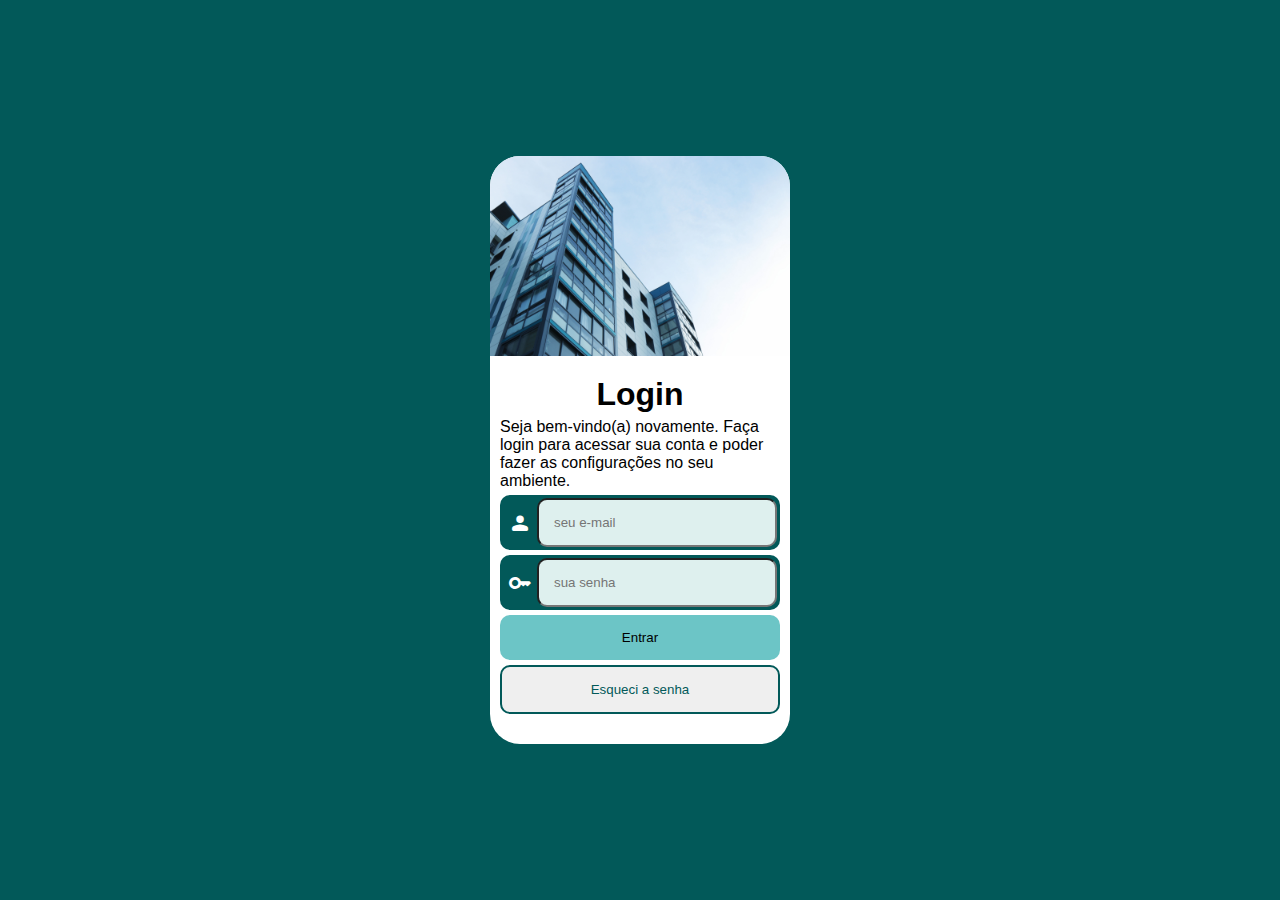
==== index.html @ 1de03194 "files" ====
<!DOCTYPE html>
<html lang="pt-br">
<head>
    <meta charset="UTF-8">
    <meta http-equiv="X-UA-Compatible" content="IE=edge">
    <meta name="viewport" content="width=device-width, initial-scale=1.0">
    <title>Projeto Login</title>
    <link rel="stylesheet" href="https://fonts.googleapis.com/css2?family=Material+Symbols+Rounded:opsz,wght,FILL,GRAD@20..48,100..700,0..1,-50..200" />
    <link rel="stylesheet" href="estilos/style.css">
</head>
<body>
    <main>
        <div id="imagem"></div>
        <section>
            <h1>Login</h1>
            <p>Seja bem-vindo(a) novamente. Faça login para acessar sua conta e poder fazer as configurações no seu ambiente.</p>
            <form action="">
                <div class="entrada">
                    <i class="material-symbols-rounded">person</i>
                    <input type="email" name="email" id="email" placeholder="seu e-mail"></div>
                <div class="entrada">
                    <i class="material-symbols-rounded">key</i>
                    <input type="password" name="senha" id="senha" placeholder="sua senha"></div>
                <input type="submit" value="Entrar" id="submit">
                <button>
                    <a href="#">Esqueci a senha</a>
                </button>
            </form>
        </section>
    </main>
</body>
</html>
---- estilos/style.css ----
@charset "UTF-8";

:root {
    --cor1: #6CC5C6;
    --cor2: #DEF0EE;
    --cor3: #9ED6D7;
    --cor4: #025959;
    --cor5: #D1645D;
}

* {
    margin: 0px;
    padding: 0px;
}

html, body {
    height: 100vh;
    width: 100vw;
    font-family: Arial, Helvetica, sans-serif;
}

body {
    background-color: var(--cor4);
    position: relative;
}

main {
    width: 300px;
    background-color: #fff;
    position: absolute;
    left: 50%;
    top: 50%;
    transform: translate(-50%, -50%);
    border-radius: 30px;
}

div#imagem {
    background-image: url(../foto-predio-m.jpg);
    background-size: cover;
    background-position: center center;
    height: 200px;
    border-radius: 30px 30px 0px 0px;
}

section {
    padding: 20px 10px 30px;
}

section h1 {
    text-align: center;
}

h1, p, .entrada, #submit {
    margin-bottom: 5px;
}

form input, form button {
    display: block;
    padding: 15px;
    width: 100%;
    border-radius: 10px;
}

div.entrada {
    background-color: var(--cor4);
    display: flex;
    justify-content: center;
    align-items: center;
    padding: 3px;
    border-radius: 10px;
}

i {
    color: white;
    padding: 5px;
}

.material-symbols-rounded {
  font-variation-settings:
  'FILL' 1,
  'wght' 400,
  'GRAD' 0,
  'opsz' 48
}

div.entrada input {
    background-color: var(--cor2);
}

input#submit {
    background-color: var(--cor1);
    border: none;
}

button {
    border: 2px solid var(--cor4);
}

a {
    text-decoration: none;
    color: var(--cor4);
}
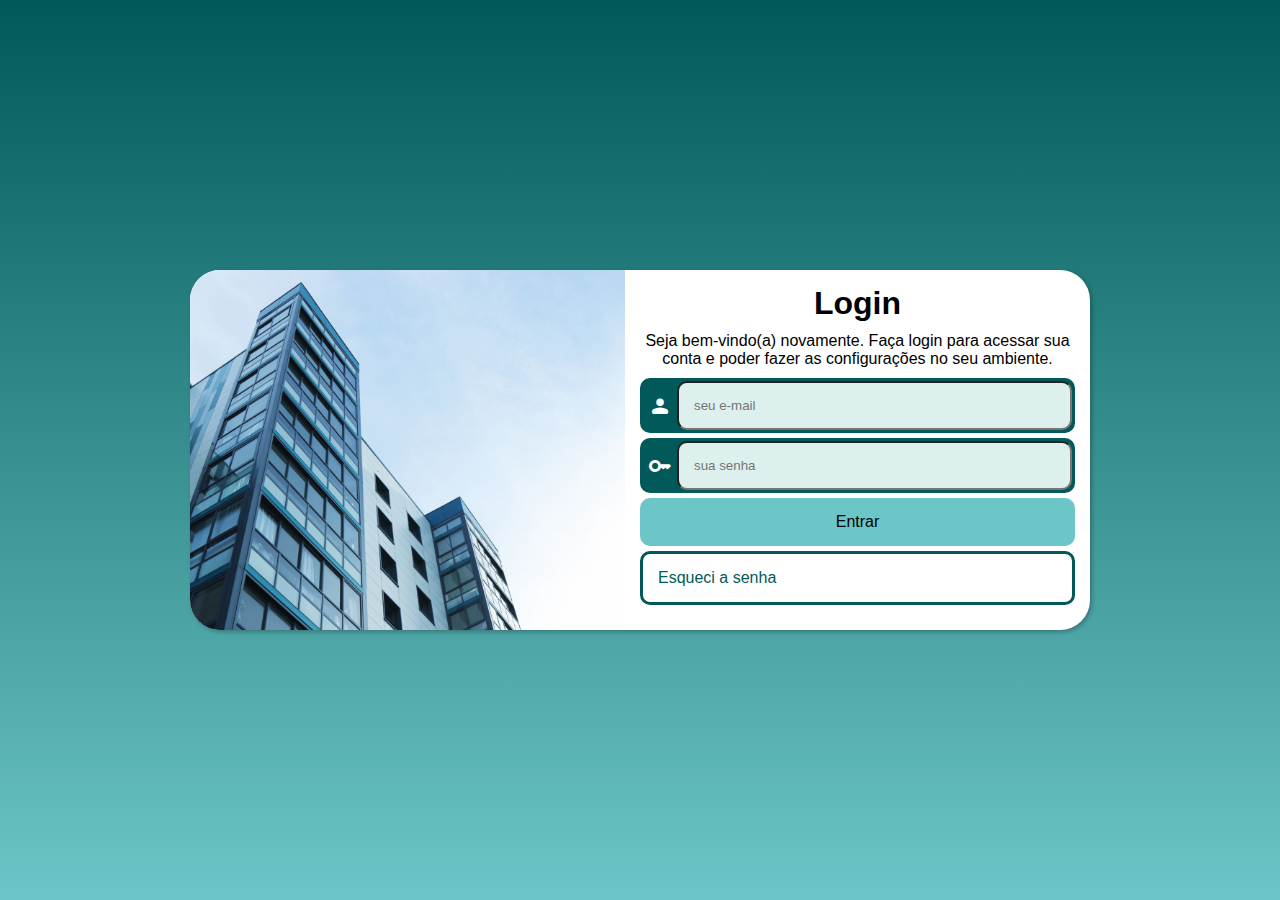
==== commit 75cc3155: "responsive" ====
--- a/index.html
+++ b/index.html
@@ -7,24 +7,25 @@
     <title>Projeto Login</title>
     <link rel="stylesheet" href="https://fonts.googleapis.com/css2?family=Material+Symbols+Rounded:opsz,wght,FILL,GRAD@20..48,100..700,0..1,-50..200" />
     <link rel="stylesheet" href="estilos/style.css">
+    <link rel="stylesheet" href="estilos/media-queries.css">
 </head>
 <body>
     <main>
-        <div id="imagem"></div>
+        <div id="imagem">
+
+        </div>
         <section>
             <h1>Login</h1>
             <p>Seja bem-vindo(a) novamente. Faça login para acessar sua conta e poder fazer as configurações no seu ambiente.</p>
             <form action="">
                 <div class="entrada">
                     <i class="material-symbols-rounded">person</i>
-                    <input type="email" name="email" id="email" placeholder="seu e-mail"></div>
+                    <input type="email" name="email" id="email" placeholder="seu e-mail" required></div>
                 <div class="entrada">
                     <i class="material-symbols-rounded">key</i>
-                    <input type="password" name="senha" id="senha" placeholder="sua senha"></div>
+                    <input type="password" name="senha" id="senha" placeholder="sua senha" required></div>
                 <input type="submit" value="Entrar" id="submit">
-                <button>
-                    <a href="#">Esqueci a senha</a>
-                </button>
+                <a href="https://www.google.com" target="_blank">Esqueci a senha</a>
             </form>
         </section>
     </main>
--- a/estilos/style.css
+++ b/estilos/style.css
@@ -37,7 +37,7 @@
 div#imagem {
     background-image: url(../foto-predio-m.jpg);
     background-size: cover;
-    background-position: center center;
+    background-position: center center; 
     height: 200px;
     border-radius: 30px 30px 0px 0px;
 }
@@ -46,15 +46,16 @@
     padding: 20px 10px 30px;
 }
 
-section h1 {
+section h1, p {
     text-align: center;
+    margin-bottom: 10px;
 }
 
-h1, p, .entrada, #submit {
+.entrada, #submit {
     margin-bottom: 5px;
 }
 
-form input, form button {
+form input {
     display: block;
     padding: 15px;
     width: 100%;
@@ -90,13 +91,15 @@
 input#submit {
     background-color: var(--cor1);
     border: none;
-}
-
-button {
-    border: 2px solid var(--cor4);
+    cursor: pointer;
+    font-size: 1em;
 }
 
 a {
+    display: block;
+    padding: 15px;
+    border-radius: 10px;
+    border: 3px solid var(--cor4);
     text-decoration: none;
     color: var(--cor4);
 }--- a/estilos/media-queries.css
+++ b/estilos/media-queries.css
@@ -0,0 +1,49 @@
+@charset "UTF-8";
+
+/* Tablet */
+
+@media screen and (min-width: 768px) {
+    body {
+        background-image: linear-gradient(to bottom, var(--cor1), var(--cor5));
+    }
+
+    main {
+        width: 700px;
+        display: flex;
+        box-shadow: 2px 2px 4px rgba(0, 0, 0, 0.261);
+    }
+
+    section {
+        width: 50%;
+        order: 1;
+        padding: 15px;
+    }
+
+    div#imagem {
+        width: 50%;
+        height: 369px;
+        border-radius: 0px 30px 30px 0px;
+        order: 2;
+    }
+}
+
+@media screen and (min-width: 1024px) {
+    body {
+        background-image: linear-gradient(to bottom, var(--cor4), var(--cor1));
+    }
+
+    main {
+        width: 900px;
+        box-shadow: 2px 2px 4px rgba(0, 0, 0, 0.261);
+    }
+
+    section {
+        order: 2;
+    }
+
+    div#imagem {
+        height: 360px;
+        border-radius: 30px 0px 0px 30px;
+        order: 1;
+    }
+}
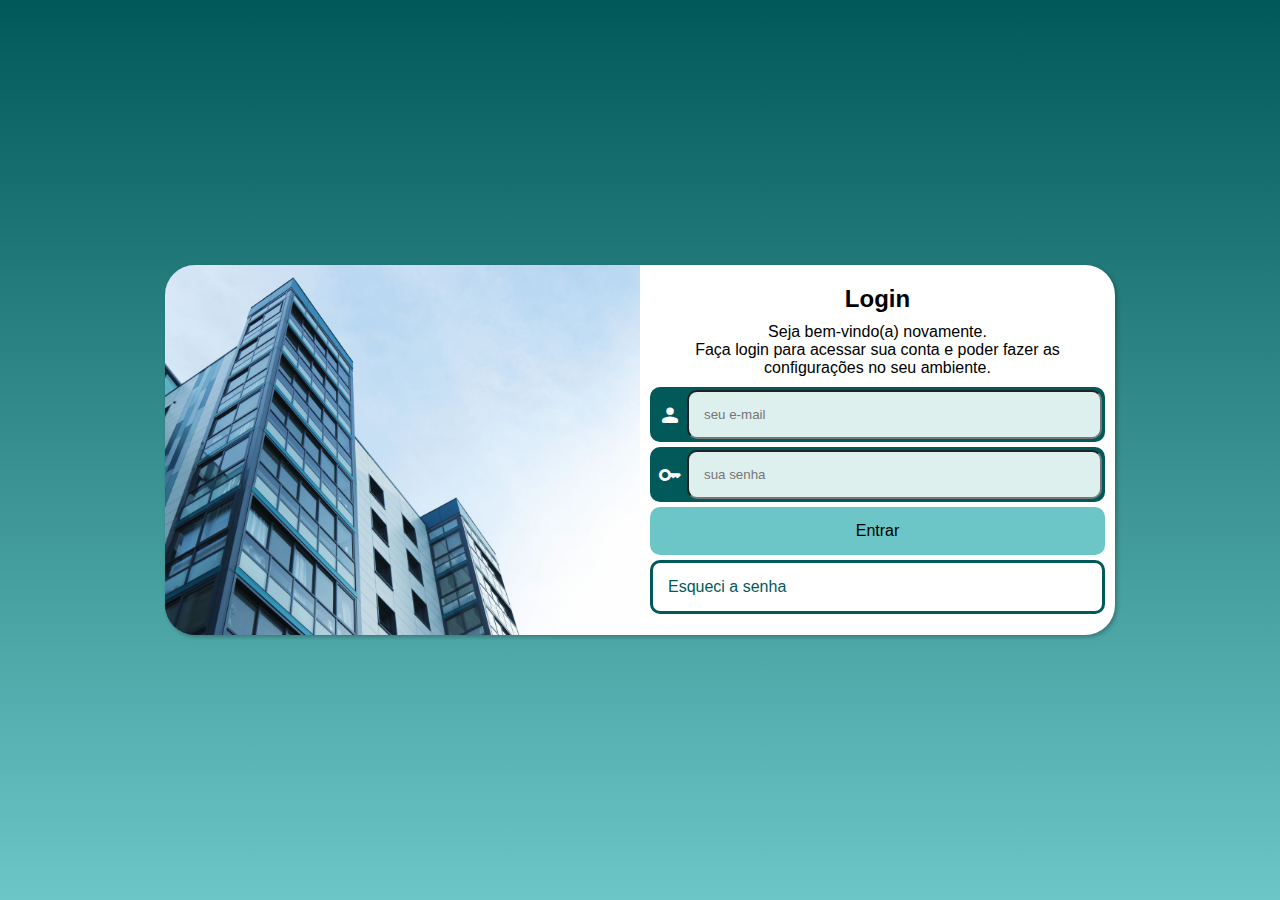
==== commit d969bff9: "depois do video" ====
--- a/index.html
+++ b/index.html
@@ -10,14 +10,14 @@
     <link rel="stylesheet" href="estilos/media-queries.css">
 </head>
 <body>
-    <main>
+    <section id="login">
         <div id="imagem">
-
+            <!-- Aqui vai a imagem CSS -->
         </div>
-        <section>
+        <section id="formulario">
             <h1>Login</h1>
-            <p>Seja bem-vindo(a) novamente. Faça login para acessar sua conta e poder fazer as configurações no seu ambiente.</p>
-            <form action="">
+            <p>Seja bem-vindo(a) novamente. <br> Faça login para acessar sua conta e poder fazer as configurações no seu ambiente.</p>
+            <form action="pag2.html">
                 <div class="entrada">
                     <i class="material-symbols-rounded">person</i>
                     <input type="email" name="email" id="email" placeholder="seu e-mail" required></div>
@@ -28,6 +28,6 @@
                 <a href="https://www.google.com" target="_blank">Esqueci a senha</a>
             </form>
         </section>
-    </main>
+    </section>
 </body>
 </html>--- a/estilos/style.css
+++ b/estilos/style.css
@@ -11,6 +11,7 @@
 * {
     margin: 0px;
     padding: 0px;
+    box-sizing: border-box;
 }
 
 html, body {
@@ -24,31 +25,42 @@
     position: relative;
 }
 
-main {
+section#login {
     width: 300px;
+    height: 580px;
     background-color: #fff;
     position: absolute;
     left: 50%;
     top: 50%;
     transform: translate(-50%, -50%);
     border-radius: 30px;
+    overflow: hidden;
+    box-shadow: 2px 2px 4px rgba(0, 0, 0, 0.261);
+
+    transition: width .3s, height .3s;
+    transition-timing-function: ease;
 }
 
 div#imagem {
-    background-image: url(../foto-predio-m.jpg);
+    display: block;
+    background: var(--cor4) url(../foto-predio-m.jpg) no-repeat;
     background-size: cover;
     background-position: center center; 
     height: 200px;
-    border-radius: 30px 30px 0px 0px;
 }
 
-section {
+section#formulario {
+    display: block;
     padding: 20px 10px 30px;
 }
 
-section h1, p {
+section#formulario h1, p {
     text-align: center;
     margin-bottom: 10px;
+}
+
+h1 {
+    font-size: 1.5em;
 }
 
 .entrada, #submit {
--- a/estilos/media-queries.css
+++ b/estilos/media-queries.css
@@ -2,28 +2,25 @@
 
 /* Tablet */
 
-@media screen and (min-width: 768px) {
+@media screen and (min-width: 768px) and (max-width: 1023px){
     body {
         background-image: linear-gradient(to bottom, var(--cor1), var(--cor5));
     }
 
-    main {
-        width: 700px;
-        display: flex;
-        box-shadow: 2px 2px 4px rgba(0, 0, 0, 0.261);
+    section#login {
+        width: 80vw;
+        height: 360px;
     }
 
-    section {
-        width: 50%;
-        order: 1;
-        padding: 15px;
+    section#formulario {
+        width: 70%;
+        float: left;
     }
 
     div#imagem {
-        width: 50%;
-        height: 369px;
-        border-radius: 0px 30px 30px 0px;
-        order: 2;
+        width: 30%;
+        height: 100%;
+        float: right;
     }
 }
 
@@ -32,18 +29,19 @@
         background-image: linear-gradient(to bottom, var(--cor4), var(--cor1));
     }
 
-    main {
-        width: 900px;
-        box-shadow: 2px 2px 4px rgba(0, 0, 0, 0.261);
-    }
-
-    section {
-        order: 2;
+    section#login {
+        width: 950px;
+        height: 370px;
     }
 
     div#imagem {
-        height: 360px;
-        border-radius: 30px 0px 0px 30px;
-        order: 1;
+        float: left;
+        width: 50%;
+        height: 100%;
+    }
+
+    section#formulario {
+        float: right;
+        width: 50%;
     }
 }
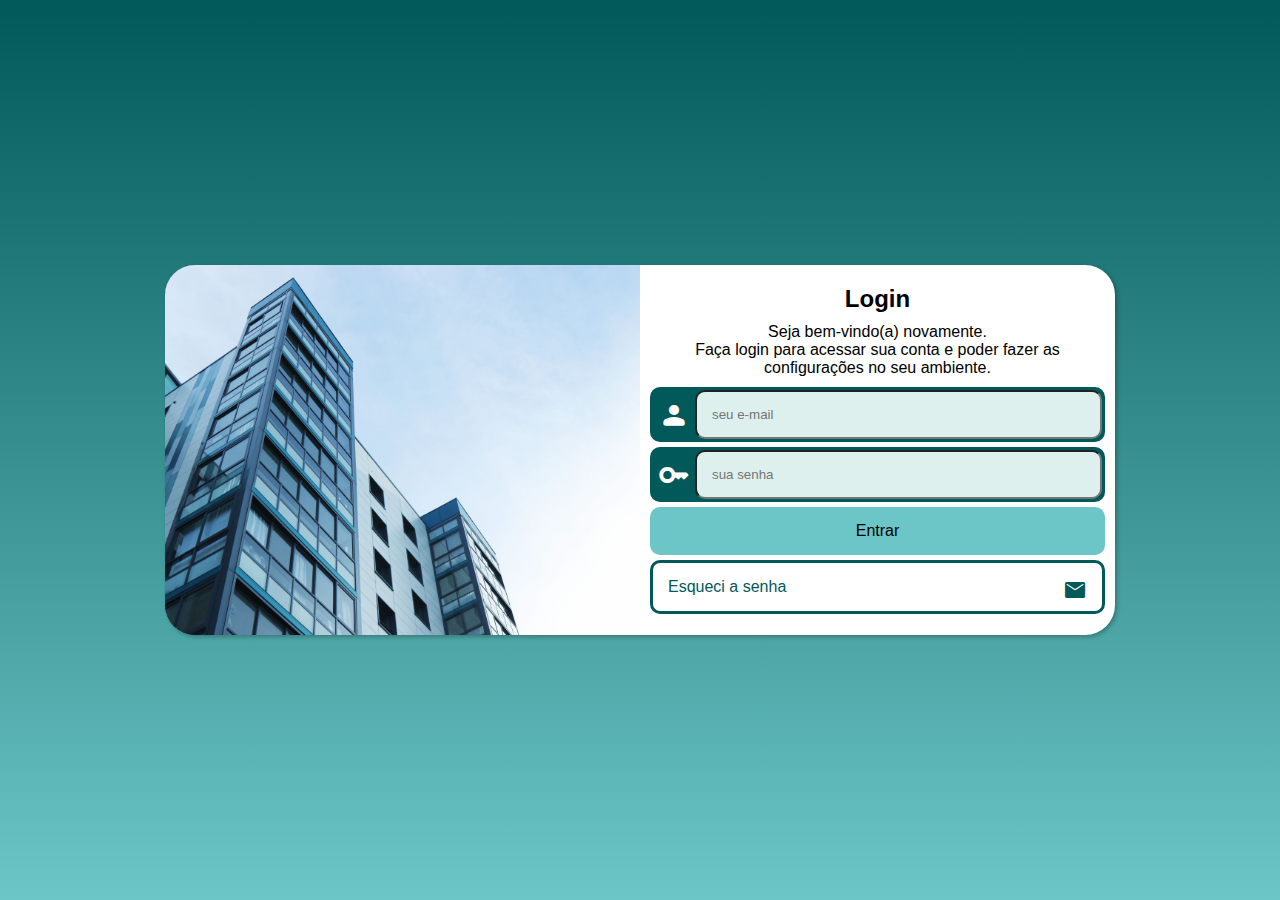
==== commit 5b5d84b5: "fim do módulo 4" ====
--- a/index.html
+++ b/index.html
@@ -17,15 +17,17 @@
         <section id="formulario">
             <h1>Login</h1>
             <p>Seja bem-vindo(a) novamente. <br> Faça login para acessar sua conta e poder fazer as configurações no seu ambiente.</p>
-            <form action="pag2.html">
+            <form action="pag2.html" autocomplete="on">
                 <div class="entrada">
                     <i class="material-symbols-rounded">person</i>
-                    <input type="email" name="email" id="email" placeholder="seu e-mail" required></div>
+                    <input type="email" name="email" id="email" placeholder="seu e-mail" required autocomplete="email"></div>
                 <div class="entrada">
                     <i class="material-symbols-rounded">key</i>
-                    <input type="password" name="senha" id="senha" placeholder="sua senha" required></div>
+                    <input type="password" name="senha" id="senha" placeholder="sua senha" required autocomplete="current-password"></div>
                 <input type="submit" value="Entrar" id="submit">
-                <a href="https://www.google.com" target="_blank">Esqueci a senha</a>
+                <a href="https://www.google.com" target="_blank">
+                    Esqueci a senha <i class="material-symbols-rounded">mail</i>
+                </a>
             </form>
         </section>
     </section>
--- a/estilos/style.css
+++ b/estilos/style.css
@@ -30,13 +30,13 @@
     height: 580px;
     background-color: #fff;
     position: absolute;
-    left: 50%;
-    top: 50%;
-    transform: translate(-50%, -50%);
     border-radius: 30px;
     overflow: hidden;
     box-shadow: 2px 2px 4px rgba(0, 0, 0, 0.261);
 
+    left: 50%;
+    top: 50%;
+    transform: translate(-50%, -50%);
     transition: width .3s, height .3s;
     transition-timing-function: ease;
 }
@@ -83,9 +83,14 @@
     border-radius: 10px;
 }
 
-i {
+.entrada i {
     color: white;
     padding: 5px;
+    font-size: 2em;
+}
+
+a i {
+    float: right;
 }
 
 .material-symbols-rounded {
@@ -105,6 +110,12 @@
     border: none;
     cursor: pointer;
     font-size: 1em;
+    transition: .3s;
+}
+
+input#submit:hover {
+    background-color: var(--cor5);
+    color: white;
 }
 
 a {
@@ -114,4 +125,10 @@
     border: 3px solid var(--cor4);
     text-decoration: none;
     color: var(--cor4);
+    transition: .3s;
+}
+
+a:hover {
+    background-color: var(--cor4);
+    color: white;
 }--- a/estilos/media-queries.css
+++ b/estilos/media-queries.css
@@ -24,6 +24,8 @@
     }
 }
 
+/* Desktop */
+
 @media screen and (min-width: 1024px) {
     body {
         background-image: linear-gradient(to bottom, var(--cor4), var(--cor1));
